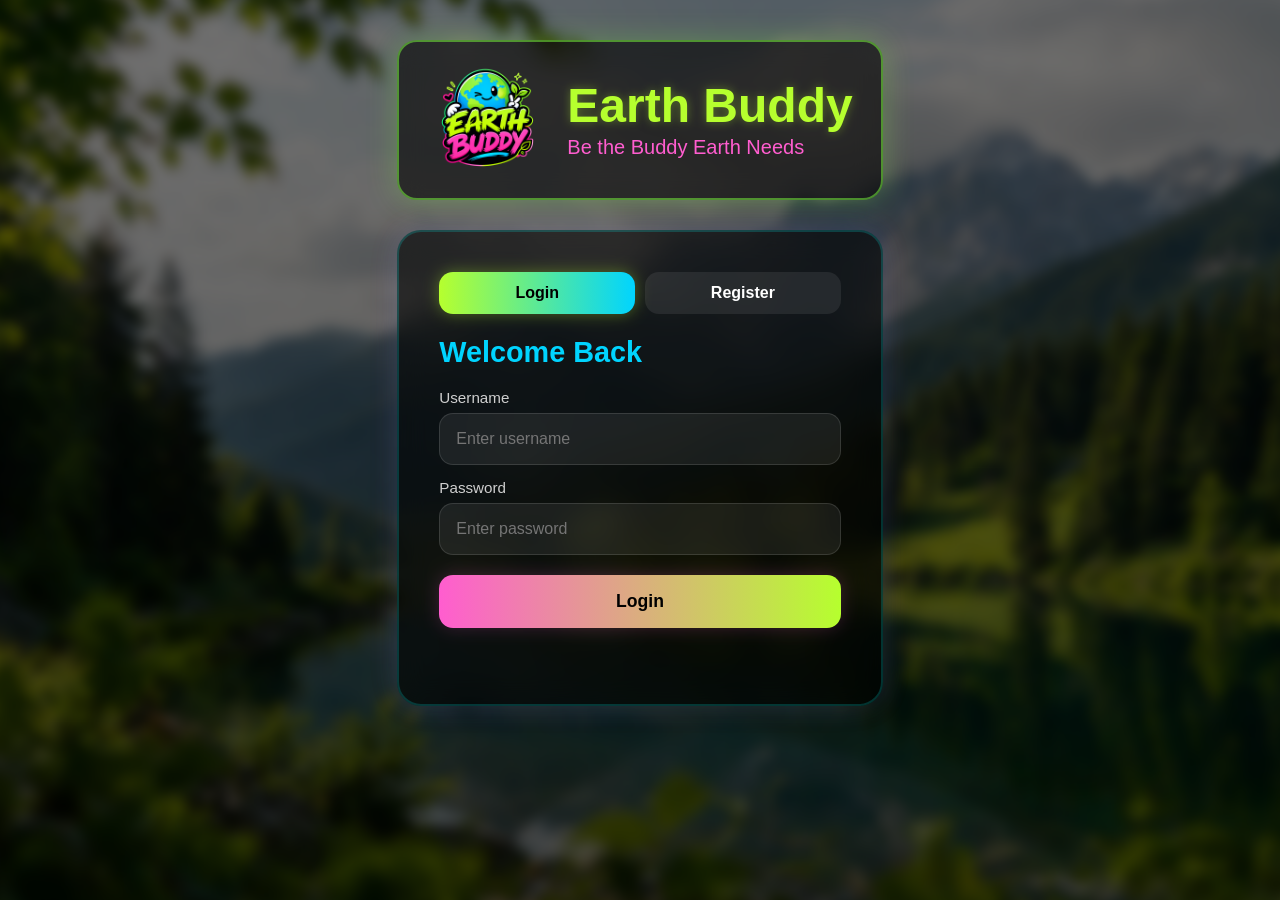
==== routes/front end/index.html @ 1a18ba8a "Added front end for EARTH_BUDDY" ====
<!DOCTYPE html>
<html lang="en">
<head>
  <meta charset="UTF-8" />
  <meta name="viewport" content="width=device-width, initial-scale=1.0" />
  <title>Earth Buddy | Login</title>
  <link rel="stylesheet" href="style.css" />
</head>
<body>
  <div class="bg-overlay"></div>

  <main class="container">
    <header class="brand-header">
      <img src="images/earth buddy logo2.png" alt="Earth Buddy Logo" class="logo" />
      <div>
        <h1>Earth Buddy</h1>
        <p>Be the Buddy Earth Needs</p>
      </div>
    </header>

    <section class="auth-card">
      <div class="auth-tabs">
        <button class="tab-btn active" id="loginTab">Login</button>
        <button class="tab-btn" id="registerTab">Register</button>
      </div>

      <form id="loginForm" class="auth-form">
        <h2>Welcome Back</h2>
        <div class="input-group">
          <label for="loginUsername">Username</label>
          <input type="text" id="loginUsername" placeholder="Enter username" required />
        </div>

        <div class="input-group">
          <label for="loginPassword">Password</label>
          <input type="password" id="loginPassword" placeholder="Enter password" required />
        </div>

        <button type="submit" class="primary-btn">Login</button>
        <p id="loginMessage" class="message"></p>
      </form>

      <form id="registerForm" class="auth-form hidden">
        <h2>Create Account</h2>
        <div class="input-group">
          <label for="registerName">Name</label>
          <input type="text" id="registerName" placeholder="Enter your name" required />
        </div>

        <div class="input-group">
          <label for="registerUsername">Username</label>
          <input type="text" id="registerUsername" placeholder="Choose a username" required />
        </div>

        <div class="input-group">
          <label for="registerPassword">Password</label>
          <input type="password" id="registerPassword" placeholder="Create a password" required />
        </div>

        <button type="submit" class="primary-btn">Register</button>
        <p id="registerMessage" class="message"></p>
      </form>
    </section>
  </main>

  <script src="script.js"></script>
</body>
</html>
---- routes/front end/style.css ----
* {
  margin: 0;
  padding: 0;
  box-sizing: border-box;
  font-family: Arial, Helvetica, sans-serif;
}

body {
  min-height: 100vh;
  overflow-x: hidden;
  color: white;
  background: #000;
  display: flex;
  justify-content: center;
}

/* Blurred nature/earth background */
.bg-overlay {
  position: fixed;
  inset: 0;
  background:
    linear-gradient(rgba(0,0,0,0.55), rgba(0,0,0,0.65)),
    url("images/earth-bg.png") center/cover no-repeat;
  filter: blur(6px);
  transform: scale(1.05);
  z-index: -2;
}

.container {
  
  min-height: 100vh;
  display: flex;
  flex-direction: column;
  align-items: center;
  justify-content: flex-start; /* 👈 pushes content to top */
  padding-top: 40px;
  gap: 30px;

}

.brand-header {
  display: flex;
  align-items: center;
 gap: 20px;
 width: 100%;
  max-width: 900px;
  justify-content: center;
  padding: 18px 28px;
  border-radius: 20px;
  background: rgba(0, 0, 0, 0.6);
  backdrop-filter: blur(12px);
  border: 2px solid rgba(125, 255, 60, 0.5);
  box-shadow: 0 0 30px rgba(125, 255, 60, 0.25);
}

.logo {
  width: 120px;
  height: 120px;
  
}

.brand-header h1 {
  font-size: 3rem;
  line-height: 1;
  color: #b6ff2e;
  text-shadow: 0 0 10px rgba(182, 255, 46, 0.35);
}

.brand-header p {
  margin-top: 6px;
  font-size: 1.25rem;
  color: #ff5dcf;
}

.auth-card {
  width: 100%;
  max-width: 520px;
  padding: 40px;
  border-radius: 24px;
  background: rgba(0, 0, 0, 0.58);
  backdrop-filter: blur(14px);
  border: 2px solid rgba(0, 255, 255, 0.18);
  box-shadow:
    0 0 30px rgba(255, 64, 192, 0.12),
    0 0 30px rgba(0, 240, 255, 0.10);
}

.auth-tabs {
  display: flex;
  gap: 10px;
  margin-bottom: 22px;
}

.tab-btn {
  flex: 1;
  padding: 12px;
  border: none;
  border-radius: 14px;
  cursor: pointer;
  font-size: 1rem;
  font-weight: 700;
  color: white;
  background: rgba(255, 255, 255, 0.08);
  transition: 0.25s ease;
}

.tab-btn.active {
  background: linear-gradient(90deg, #b6ff2e, #00d4ff);
  color: #000;
  box-shadow: 0 0 16px rgba(182, 255, 46, 0.35);
}

.auth-form {
  display: flex;
  flex-direction: column;
  gap: 14px;
}

.auth-form h2 {
  margin-bottom: 6px;
  font-size: 1.8rem;
  color: #00d4ff;
}

.input-group {
  display: flex;
  flex-direction: column;
  gap: 7px;
}

.input-group label {
  font-size: 0.95rem;
  color: #cfcfcf;
}

.input-group input {
  padding: 16px;
font-size: 1rem;
  border-radius: 14px;
  border: 1px solid rgba(255, 255, 255, 0.12);
  outline: none;
  background: rgba(255, 255, 255, 0.07);
  color: white;
  transition: 0.2s ease;
}

.input-group input:focus {
  border-color: #b6ff2e;
  box-shadow: 0 0 0 3px rgba(182, 255, 46, 0.15);
}

.primary-btn {
  margin-top: 6px;
  padding: 16px;
  border: none;
  border-radius: 14px;
  cursor: pointer;
  font-size: 1.1rem;
  font-weight: 800;
  color: #000;
  background: linear-gradient(90deg, #ff5dcf, #b6ff2e);
  transition: transform 0.2s ease, box-shadow 0.2s ease;
  box-shadow: 0 0 18px rgba(255, 93, 207, 0.2);
}

.primary-btn:hover {
  transform: translateY(-2px);
  box-shadow: 0 0 22px rgba(182, 255, 46, 0.22);
}

.message {
  min-height: 20px;
  font-size: 0.95rem;
  margin-top: 2px;
  color: #fff;
}

.hidden {
  display: none;
}

@media (max-width: 500px) {
  .auth-card {
    padding: 20px;
  }

  .brand-header {
    width: 100%;
    justify-content: center;
    text-align: center;
    flex-direction: column;
  }

  .brand-header h1 {
    font-size: 1.9rem;
  }
}
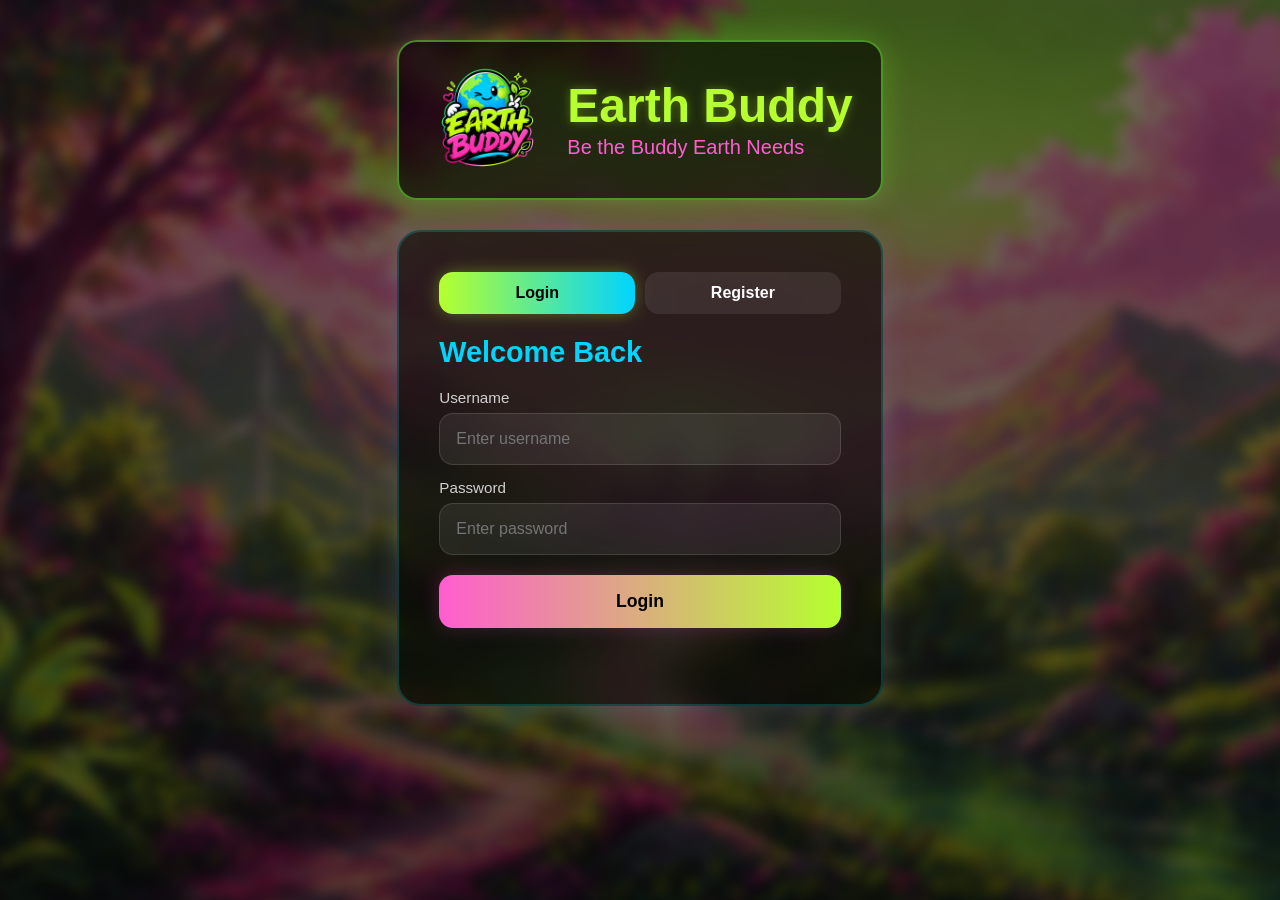
==== commit a51333ce: "Added new frontend files" ====
--- a/routes/front end/index.html
+++ b/routes/front end/index.html
@@ -42,10 +42,18 @@
 
       <form id="registerForm" class="auth-form hidden">
         <h2>Create Account</h2>
+
+<div class="input-group">
+          <label for="registerEmail">Email</label>
+          <input type="email" id="registerEmail" placeholder="Enter your email" required />
+        </div>
+
         <div class="input-group">
           <label for="registerName">Name</label>
           <input type="text" id="registerName" placeholder="Enter your name" required />
         </div>
+
+        
 
         <div class="input-group">
           <label for="registerUsername">Username</label>
